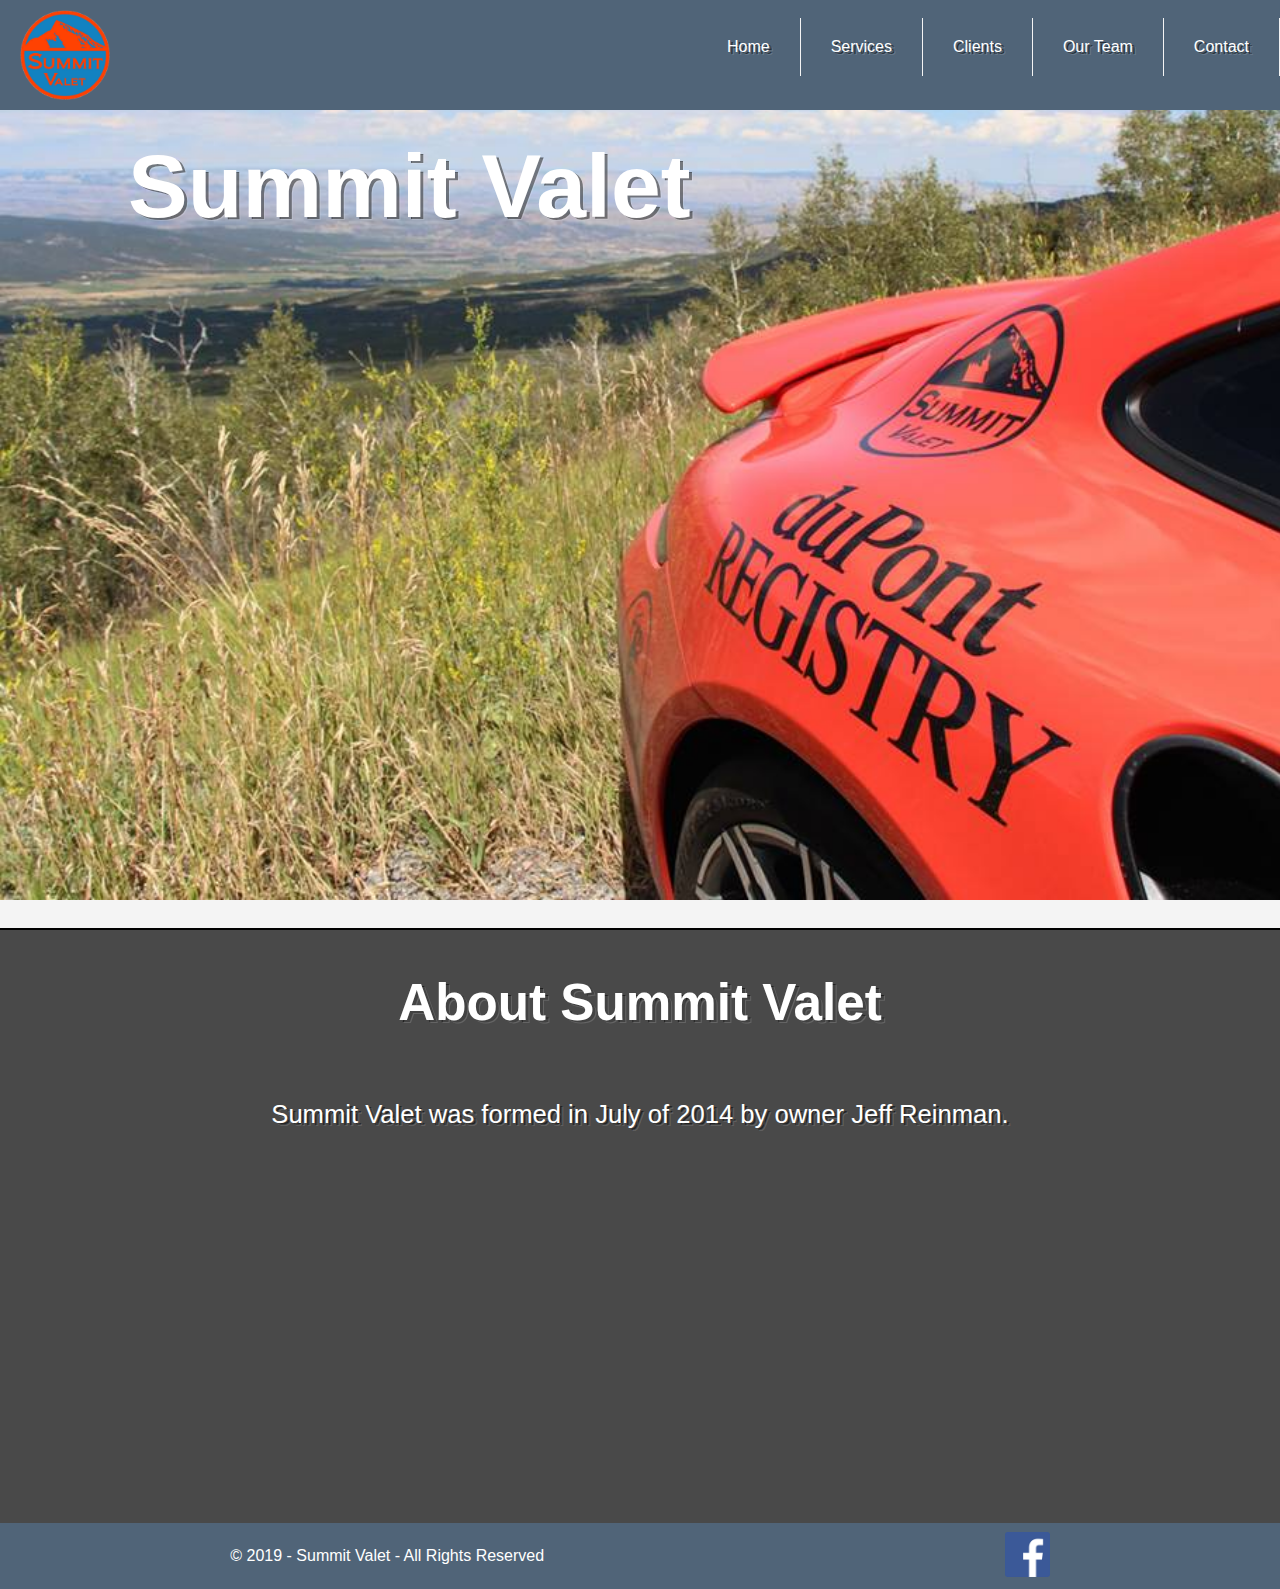
==== index.html @ 9fb85307 "stickied h1 to header when scrolling in full screen" ====
<!DOCTYPE html>
<html>

<head>
  <meta charset="utf-8">
  <meta name="viewport" content="width=device-width">
  <title>Summit Valet</title>
  <link href="main.css" rel="stylesheet" type="text/css" />
  <link rel="icon" href="images/SummitLogo.png" type="image/png">
</head>

<body>
  <header class="header">
    <a href="index.html"><img class="logo" src="./images/SummitLogo.png" alt="logo"></a>
    <input class="menu-btn" type="checkbox" id="menu-btn" />
    <label class="menu-icon" for="menu-btn">
      <span class="navicon"></span>
    </label>
    <ul class="menu">
      <li>
        <a href="index.html">Home</a>
      </li>
      <li>
        <a href="locations.html">Services</a>
        <ul>
          <li><a href="locations.html">Accounts</a></li>
          <li><a href="locations.html">Events</a></li>
        </ul>
      </li>
      <li>
        <a href="clients.html">Clients</a>
        <ul>
          <li><a href="#">Current Partners</a></li>
          <li><a href="#">Testimonials</a></li>
        </ul>
      </li>
      <li>
        <a href="team.html">Our Team</a>
      </li>
      <li>
        <a href="contact.html">Contact</a>
      </li>
    </ul>
  </header>
  <main class="main">
    <div class="mainContainer">
        <h1 class="centered">Summit Valet</h1>   
    </div>
    <div class="about">
      <h2>About Summit Valet</h2>
      <p>Summit Valet was formed in July of 2014 by owner Jeff Reinman. 
        <br><br><br><br><br><br><br><br><br><br><br><br><br><br><br><br>
      </p>
      <footer>&copy; 2019 - Summit Valet - All Rights Reserved
        <a href="https://www.facebook.com/SummitValetParking/"><img class="facebook" src="images/facebook.png" alt="facebook"></a>
      </footer>
    </div>
  </main>

  <!-- <script src="app.js"></script> -->
</body>

</html>
---- main.css ----
/* html {
  overflow: hidden;
  height: 100vw;
} */

body {
  margin: 0;
  font-family: Helvetica, sans-serif;
  background-color: #f4f4f4;
  background-image: url(./images/Car.jpg);
  background-repeat: no-repeat;
  background-attachment: fixed;
  /* background-size: 100% 100%; */
  background-size: cover;
  height: 100%;
  overflow: auto; 
  /* display: flex;
  flex-direction: column; */
}

.carImg {
  width: 100%;
  height: 100vh;
  position: fixed;
}

.centered {
  position: relative;
  /* position: sticky; */
  top: 0;
  margin-top: 15vh;
  padding-left: 10vw;
  /* left: 75%; */
  /* transform: translate(-50%, -50%); */
  font-size: 7vw;
}


.about {
  display: flex;
  flex-direction: column;
  align-items: center;
  position: relative;
  top: 70vh;
  color: white;
  background: rgba(0, 0, 0, 0.7);
  border-top: 2px solid black;
  width: 100vw;
}

a {
  color: #000;
}

.logo {
  height: 10vh;
}

.header {
  /* background-color: #fff; */
  /* background: rgba(0, 0, 0, 0.5); */
  background-color: rgb(80, 100, 120);
  /* box-shadow: 1px 1px 4px 0 rgba(0,0,0,.1); */
  /* background-color: rgb(55, 130, 188); */
  position: fixed;
  width: 100%;
  z-index: 10000;
  top: 0;
}

.header ul {
  margin: 0;
  padding: 0;
  list-style: none;
  overflow: hidden;
  padding-top: 2vh;
  /* background-color: #fff; */
}

.header li a {
  display: block;
  padding: 20px 20px;
  border-right: 1px solid #f4f4f4;
  text-decoration: none;
  color: white;
  transition-duration: 0.5s;
  
}

.header li a:hover,
.header .menu-btn:hover {
  /* background-color: #f4f4f4; */
  /* background-color: rgb(237, 80, 40); */
  color: rgb(237, 80, 40);
  cursor: pointer;
}

ul li ul {
  visibility: hidden;
  opacity: 0;
  position: absolute;
  transition: all 0.5s ease;
  margin-top: 1rem;
  /* left: 0; */
  display: none;
  background: rgba(0, 0, 0, 0.5);
}

ul li:hover > ul,
ul li ul:hover {
  visibility: visible;
  opacity: 1;
  display: block;
}

ul li ul li {
  clear: both;
  width: 100%;
}

.header .logo {
  display: block;
  float: left;
  font-size: 2em;
  padding: 10px 20px;
  text-decoration: none;
}

/* menu */

.header .menu {
  clear: both;
  max-height: 0;
  transition: max-height .2s ease-out;
}

/* menu icon */

.header .menu-icon {
  cursor: pointer;
  display: inline-block;
  float: right;
  padding: 28px 20px;
  position: relative;
  user-select: none;
}

.header .menu-icon .navicon {
  /* background: #333; */
  background: white;
  display: block;
  height: .5vh;
  position: relative;
  transition: background .2s ease-out;
  width: 18px;
}

.header .menu-icon .navicon:before,
.header .menu-icon .navicon:after {
  /* background: #333; */
  background: white;
  content: '';
  display: block;
  height: 100%;
  position: absolute;
  transition: all .2s ease-out;
  width: 100%;
}

.header .menu-icon .navicon:before {
  top: 5px;
}

.header .menu-icon .navicon:after {
  top: -5px;
}

/* menu btn */

.header .menu-btn {
  display: none;
}

.header .menu-btn:checked ~ .menu {
  /* max-height: 240px; */
  max-height: 500px;
}

.header .menu-btn:checked ~ .menu-icon .navicon {
  background: transparent;
}

.header .menu-btn:checked ~ .menu-icon .navicon:before {
  transform: rotate(-45deg);
}

.header .menu-btn:checked ~ .menu-icon .navicon:after {
  transform: rotate(45deg);
}

.header .menu-btn:checked ~ .menu-icon:not(.steps) .navicon:before,
.header .menu-btn:checked ~ .menu-icon:not(.steps) .navicon:after {
  top: 0;
}

/* 48em = 768px */

@media (min-width: 48em) {
  .header li {
    float: left;
  }
  .header li a {
    padding: 20px 30px;
  }
  .header .menu {
    clear: none;
    float: right;
    max-height: none;
  }
  .header .menu-icon {
    display: none;
  }
  .mainContainer {
    position: sticky;
    top: 0;
    z-index: 30000;
  }
}

@media (max-width: 48em) {
  body {
    padding-top: 10vh;
    background-position: 70%;
  }
  .contactContainer {
    flex-direction: column;
    margin: 3vw;
  }
  .contactContainer div h1 {
    font-size: 10vw;
  }
  .contactContainer div h3 {
    font-size: 7vw;
  }
  .contactContainer div p {
    font-size: 5vw;
  }
  .contactContainer div img {
    height: 25vh;
  }
  .parkMeadows a h1 {
    font-size: 7vw;
  }
  .OP a h1 {
    font-size: 7vw;
  }
  .sushiDen a h1 {
    font-size: 7vw;
  }
  .centered {
    display: flex;
    justify-content: center;
    padding-left: 0;
    font-size: 13vw;
    top: 5vh;
  }
  .about h2 {
    font-size: 7vw;
  }
  .about p {
    font-size: 5vw;
  }
  .locationsContainer p {
    font-size: 3vw;
  }
  .restaurantList li {
    font-size: 3vw;
  }
}

footer {
  display: flex;
  justify-content: space-around;
  align-items: center;
  /* border-top: 2px solid black; */
  position: absolute;
  bottom: 0;
  height: 10%;
  width: 100%;
  left: 0;
  background-color: rgb(80, 100, 120);
  /* background: rgba(0, 0, 0, 0.5); */
  color: white;
}

footer img {
  height: 5vh;
}

.locationsContainer {
  display: flex;
  flex-direction: column;
  align-items: center;
  margin: 10vw;
  padding: 5vw;
  background: rgba(0, 0, 0, 0.3);
  box-shadow: 1px 1px 4px 0 rgba(0,0,0,.1);
  /* height: 100vw; */
}

.locationsContainer h1:hover {
  color: rgb(237, 80, 40);
}

.locationsContainer img:hover {
  border: 2px rgb(237, 80, 40) solid;
}

.locationsContainer p:hover {
  color: rgb(237, 80, 40);
}

.locationsContainer img {
  border: 2px white solid;
  width: 50vw;
  height: 60vh;
  /* height: auto;  */
}

.locationsContainer a {
  display: flex;
  flex-direction: column;
  align-items: center;
}

.restaurantList {
  color: white;
  font-size: 2vw;
}

h1 {
  /* color: rgb(237, 81, 40); */
  color: white;
  /* color: rgb(80, 100, 120); */
  font-size: 4vw;
  text-shadow: 4px 3px 0px rgba(255, 255, 255, 0.15), 3px 2px 0px rgba(0, 0, 0, 0.55);
}

h2 {
  font-size: 4vw;
  text-shadow: 4px 3px 0px rgba(255, 255, 255, 0.15), 3px 2px 0px rgba(0, 0, 0, 0.55);
}

h3 {
  color: white;
  font-size: 3vw;
  text-shadow: 4px 3px 0px rgba(255, 255, 255, 0.15), 3px 2px 0px rgba(0, 0, 0, 0.55);
}

p {
  color: white;
  font-size: 2vw;
  text-shadow: 4px 3px 0px rgba(255, 255, 255, 0.15), 3px 2px 0px rgba(0, 0, 0, 0.55);
}

li {
  text-shadow: 4px 3px 0px rgba(255, 255, 255, 0.15), 3px 2px 0px rgba(0, 0, 0, 0.55);
}

a {
  text-decoration: none;
}

.contactContainer {
  display: flex;
  justify-content: space-between;
  margin-top: 15vh;
  background: rgba(0, 0, 0, 0.6);
  box-shadow: 1px 1px 4px 0 rgba(0,0,0,.1);
  padding: 1vw;
}

.contactContainer a {
  color: white;
  font-size: 2vw;
}

.contactContainer a:hover {
  color: rgb(237, 80, 40);
}

.jeff, .patric, .matt {
  display: flex;
  flex-direction: column;
  align-items: center;
  border: 2px solid white;
  padding: 2vw;;
}

.jeff img {
  height: 30vw;
}

.patric img {
  height: 30vw;
}

.matt img {
  height: 30vw;
}

.slideshowImages {
  margin-top: 20vh;
  margin-left: 10vw;
  margin-right: 10vw;
}

.slideshowImages img {
  border: 2px solid white;
  height: 40vh;
  width: auto;
}

.restaurantList li:hover {
  color: rgb(237, 80, 40);
}

.restaurantList li {
  color: white;
}

input[type=text], select, textarea {
  width: 100%; /* Full width */
  padding: 12px; /* Some padding */  
  border: 1px solid #ccc; /* Gray border */
  border-radius: 4px; /* Rounded borders */
  box-sizing: border-box; /* Make sure that padding and width stays in place */
  margin-top: 6px; /* Add a top margin */
  margin-bottom: 16px; /* Bottom margin */
  resize: vertical /* Allow the user to vertically resize the textarea (not horizontally) */
}

/* Style the submit button with a specific background color etc */
input[type=submit] {
  background-color: #4CAF50;
  color: white;
  padding: 12px 20px;
  border: none;
  border-radius: 4px;
  cursor: pointer;
}

/* When moving the mouse over the submit button, add a darker green color */
input[type=submit]:hover {
  background-color: #45a049;
}

/* Add a background color and some padding around the form */
.formContainer {
  border-radius: 5px;
  background-color: #f2f2f2;
  padding: 20px;
  margin: 10vw;
}
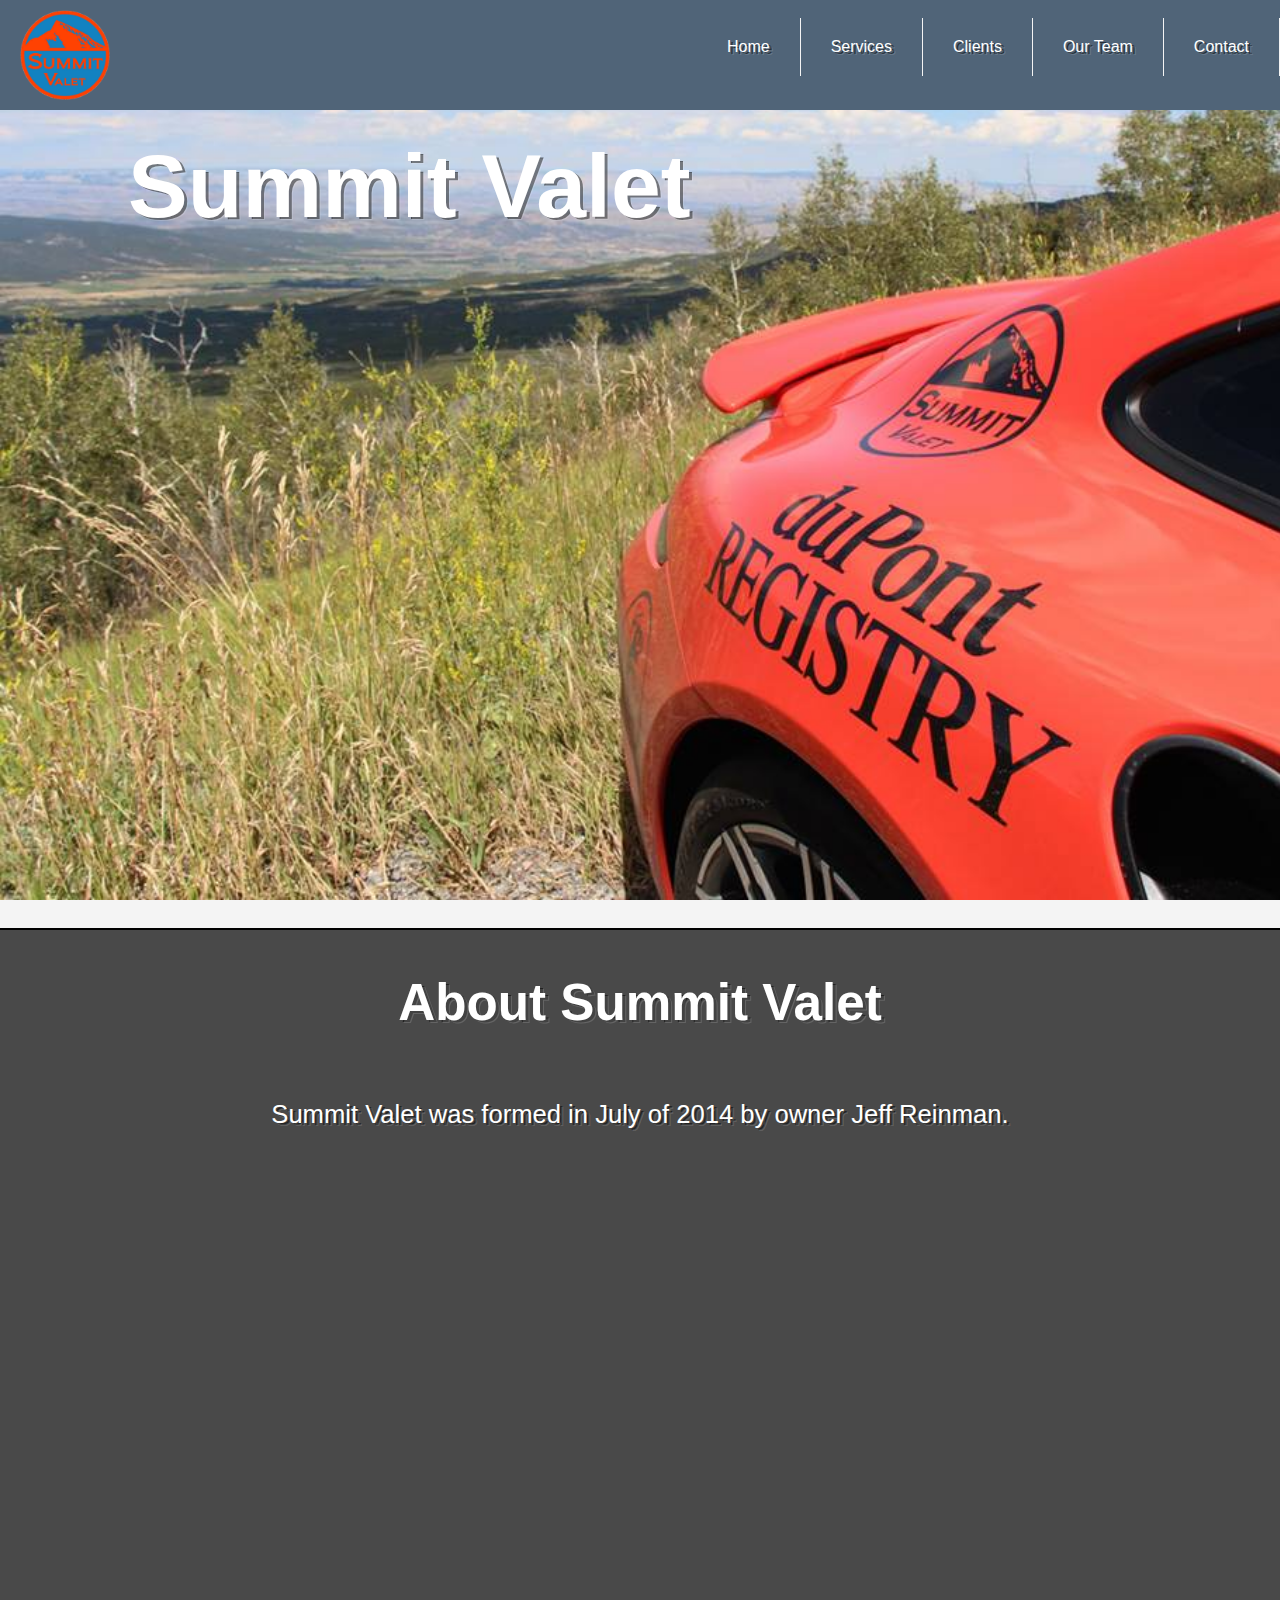
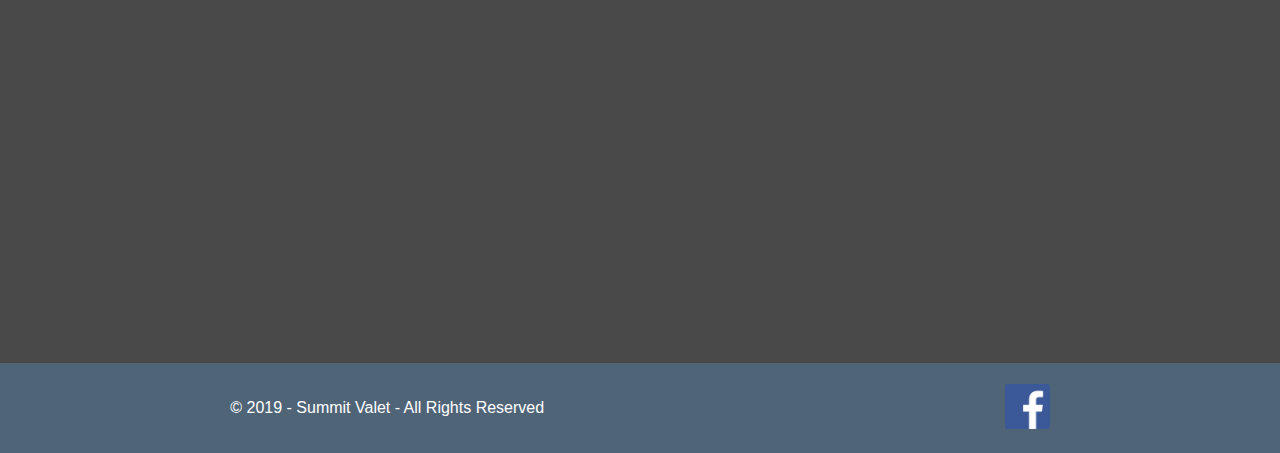
==== commit c9c7879f: "resized footer" ====
--- a/index.html
+++ b/index.html
@@ -49,7 +49,7 @@
     <div class="about">
       <h2>About Summit Valet</h2>
       <p>Summit Valet was formed in July of 2014 by owner Jeff Reinman. 
-        <br><br><br><br><br><br><br><br><br><br><br><br><br><br><br><br>
+        <br><br><br><br><br><br><br><br><br><br><br><br><br><br><br><br><br><br><br><br><br><br><br><br><br><br><br><br><br><br><br><br>
       </p>
       <footer>&copy; 2019 - Summit Valet - All Rights Reserved
         <a href="https://www.facebook.com/SummitValetParking/"><img class="facebook" src="images/facebook.png" alt="facebook"></a>
--- a/main.css
+++ b/main.css
@@ -276,6 +276,12 @@
   .restaurantList li {
     font-size: 3vw;
   }
+  /* .mainContainer {
+    position: sticky;
+    top: 0;
+    z-index: 30000;
+    font-size: 4vw;
+  } */
 }
 
 footer {
@@ -285,7 +291,7 @@
   /* border-top: 2px solid black; */
   position: absolute;
   bottom: 0;
-  height: 10%;
+  height: 10vh;
   width: 100%;
   left: 0;
   background-color: rgb(80, 100, 120);
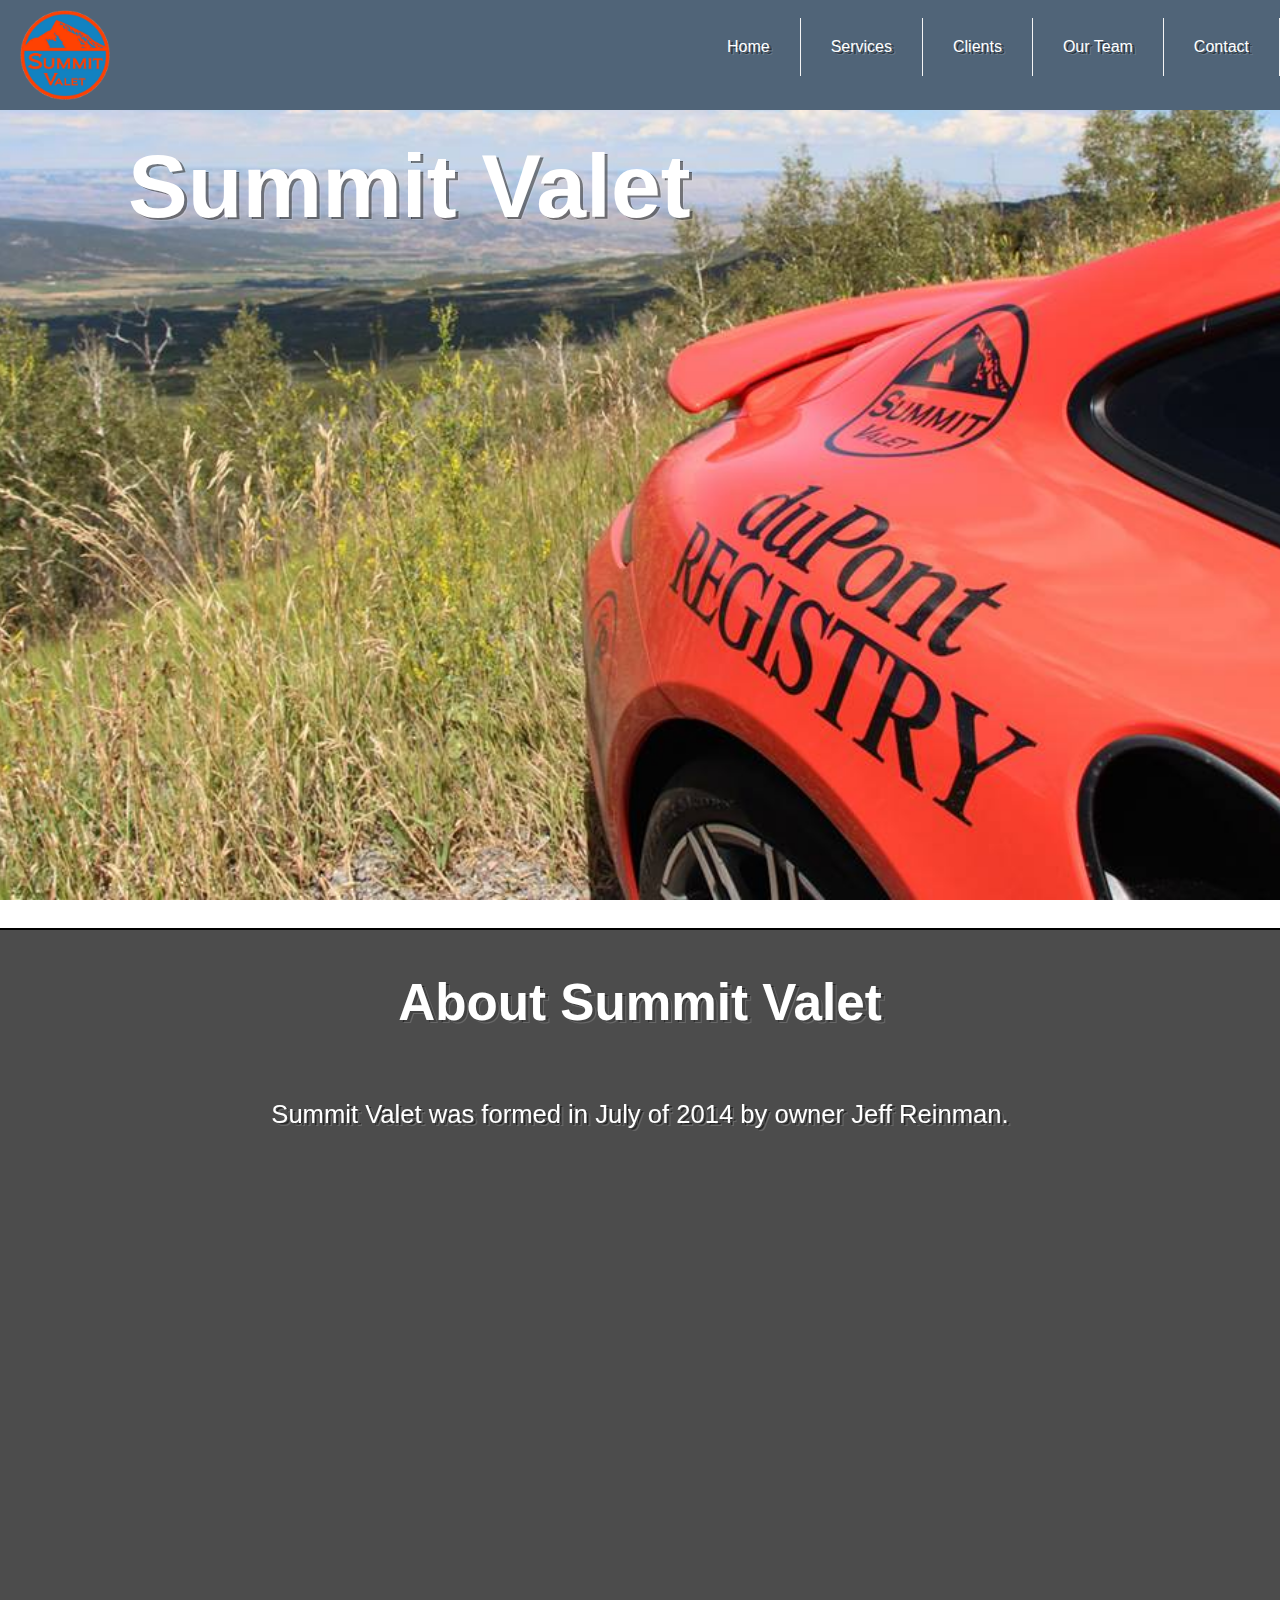
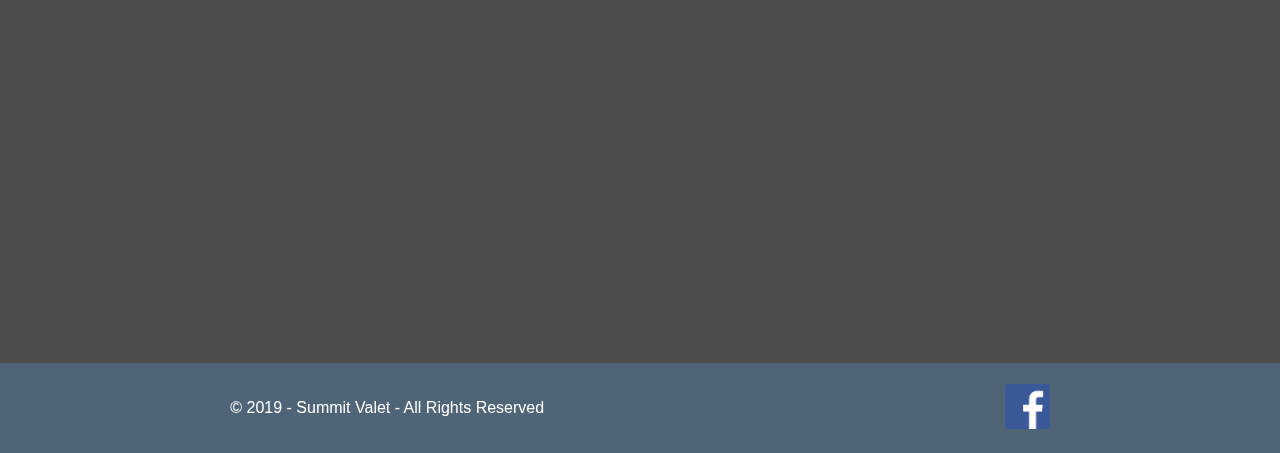
==== commit 664bacd2: "got contact form to work" ====
--- a/index.html
+++ b/index.html
@@ -6,6 +6,7 @@
   <meta name="viewport" content="width=device-width">
   <title>Summit Valet</title>
   <link href="main.css" rel="stylesheet" type="text/css" />
+  <script src="https://cdn.jsdelivr.net/npm/jquery@3.2.1/dist/jquery.min.js"></script>
   <link rel="icon" href="images/SummitLogo.png" type="image/png">
 </head>
 
--- a/main.css
+++ b/main.css
@@ -1,21 +1,42 @@
-/* html {
-  overflow: hidden;
-  height: 100vw;
-} */
+html {
+  height: 100vh; /* set viewport constraint */
+  min-height: 100%; /* enforce height */
+}
 
 body {
   margin: 0;
   font-family: Helvetica, sans-serif;
-  background-color: #f4f4f4;
-  background-image: url(./images/Car.jpg);
-  background-repeat: no-repeat;
-  background-attachment: fixed;
+  /* font-family: Arial, Helvetica, sans-serif; */
+  /* background-color: #f4f4f4; */
+  background: url(./images/Car.jpg) no-repeat center center fixed;
+  /* background-image: url(./images/Car.jpg); */
+  /* background-repeat: no-repeat; */
+  /* background-attachment: fixed; */
   /* background-size: 100% 100%; */
   background-size: cover;
+  -webkit-background-size: cover;
+  -moz-background-size: cover;
+  -o-background-size: cover;
   height: 100%;
+  width: 100%;
   overflow: auto; 
   /* display: flex;
   flex-direction: column; */
+}
+
+body:after{
+  content:"";
+  position:fixed;
+  top:0;
+  height:100vh;
+  left:0;
+  right:0;
+  z-index:-1; 
+  background: url(/images/Car.jpg) center center;
+  -webkit-background-size: cover;
+  -moz-background-size: cover;
+  -o-background-size: cover;
+  background-size: cover;
 }
 
 .carImg {
@@ -111,6 +132,7 @@
   visibility: visible;
   opacity: 1;
   display: block;
+  background: rgb(80, 100, 120);
 }
 
 ul li ul li {
@@ -232,6 +254,20 @@
     padding-top: 10vh;
     background-position: 70%;
   }
+  body:after{
+    content:"";
+    position:fixed; /* stretch a fixed position to the whole screen */
+    top:0;
+    height:100vh; /* fix for mobile browser address bar appearing disappearing */
+    left:0;
+    right:0;
+    z-index:-1; /* needed to keep in the background */
+    background: url(images/Car.jpg) center center;
+    -webkit-background-size: cover;
+    -moz-background-size: cover;
+    -o-background-size: cover;
+    background-size: cover;
+}
   .contactContainer {
     flex-direction: column;
     margin: 3vw;
@@ -248,13 +284,7 @@
   .contactContainer div img {
     height: 25vh;
   }
-  .parkMeadows a h1 {
-    font-size: 7vw;
-  }
-  .OP a h1 {
-    font-size: 7vw;
-  }
-  .sushiDen a h1 {
+  .parkMeadows a h1, .OP a h1, .sushiDen a h1 {
     font-size: 7vw;
   }
   .centered {
@@ -272,16 +302,13 @@
   }
   .locationsContainer p {
     font-size: 3vw;
-  }
+  } 
   .restaurantList li {
     font-size: 3vw;
   }
-  /* .mainContainer {
-    position: sticky;
-    top: 0;
-    z-index: 30000;
-    font-size: 4vw;
-  } */
+  .jeff, .patric, .matt {
+    flex-direction: column;
+  }
 }
 
 footer {
@@ -307,9 +334,9 @@
   display: flex;
   flex-direction: column;
   align-items: center;
-  margin: 10vw;
+  margin-top: 12vh;
   padding: 5vw;
-  background: rgba(0, 0, 0, 0.3);
+  background: rgba(0, 0, 0, 0.6);
   box-shadow: 1px 1px 4px 0 rgba(0,0,0,.1);
   /* height: 100vw; */
 }
@@ -329,8 +356,6 @@
 .locationsContainer img {
   border: 2px white solid;
   width: 50vw;
-  height: 60vh;
-  /* height: auto;  */
 }
 
 .locationsContainer a {
@@ -344,34 +369,27 @@
   font-size: 2vw;
 }
 
+h1, h2, h3, p, li, a {
+  color: white;
+  text-shadow: 4px 3px 0px rgba(255, 255, 255, 0.15), 3px 2px 0px rgba(0, 0, 0, 0.55);
+}
+
 h1 {
-  /* color: rgb(237, 81, 40); */
-  color: white;
-  /* color: rgb(80, 100, 120); */
   font-size: 4vw;
-  text-shadow: 4px 3px 0px rgba(255, 255, 255, 0.15), 3px 2px 0px rgba(0, 0, 0, 0.55);
 }
 
 h2 {
   font-size: 4vw;
-  text-shadow: 4px 3px 0px rgba(255, 255, 255, 0.15), 3px 2px 0px rgba(0, 0, 0, 0.55);
 }
 
 h3 {
-  color: white;
   font-size: 3vw;
-  text-shadow: 4px 3px 0px rgba(255, 255, 255, 0.15), 3px 2px 0px rgba(0, 0, 0, 0.55);
 }
 
 p {
-  color: white;
   font-size: 2vw;
-  text-shadow: 4px 3px 0px rgba(255, 255, 255, 0.15), 3px 2px 0px rgba(0, 0, 0, 0.55);
-}
-
-li {
-  text-shadow: 4px 3px 0px rgba(255, 255, 255, 0.15), 3px 2px 0px rgba(0, 0, 0, 0.55);
-}
+}
+
 
 a {
   text-decoration: none;
@@ -379,8 +397,10 @@
 
 .contactContainer {
   display: flex;
+  flex-direction: column;
   justify-content: space-between;
-  margin-top: 15vh;
+  align-content: center;
+  margin-top: 12vh;
   background: rgba(0, 0, 0, 0.6);
   box-shadow: 1px 1px 4px 0 rgba(0,0,0,.1);
   padding: 1vw;
@@ -397,34 +417,21 @@
 
 .jeff, .patric, .matt {
   display: flex;
+  justify-content: space-around;
+  align-items: center;
+  border: 2px solid white;
+  padding: 2vw;
+  margin: 2vw 0;
+}
+
+.jeff img, .patric img, .matt img {
+  height: 30vw;
+}
+
+.info {
+  display: flex;
   flex-direction: column;
   align-items: center;
-  border: 2px solid white;
-  padding: 2vw;;
-}
-
-.jeff img {
-  height: 30vw;
-}
-
-.patric img {
-  height: 30vw;
-}
-
-.matt img {
-  height: 30vw;
-}
-
-.slideshowImages {
-  margin-top: 20vh;
-  margin-left: 10vw;
-  margin-right: 10vw;
-}
-
-.slideshowImages img {
-  border: 2px solid white;
-  height: 40vh;
-  width: auto;
 }
 
 .restaurantList li:hover {
@@ -435,7 +442,7 @@
   color: white;
 }
 
-input[type=text], select, textarea {
+input[type=text], input[type=email], select, textarea {
   width: 100%; /* Full width */
   padding: 12px; /* Some padding */  
   border: 1px solid #ccc; /* Gray border */
@@ -447,7 +454,7 @@
 }
 
 /* Style the submit button with a specific background color etc */
-input[type=submit] {
+button[type=submit] {
   background-color: #4CAF50;
   color: white;
   padding: 12px 20px;
@@ -457,7 +464,7 @@
 }
 
 /* When moving the mouse over the submit button, add a darker green color */
-input[type=submit]:hover {
+button[type=submit]:hover {
   background-color: #45a049;
 }
 
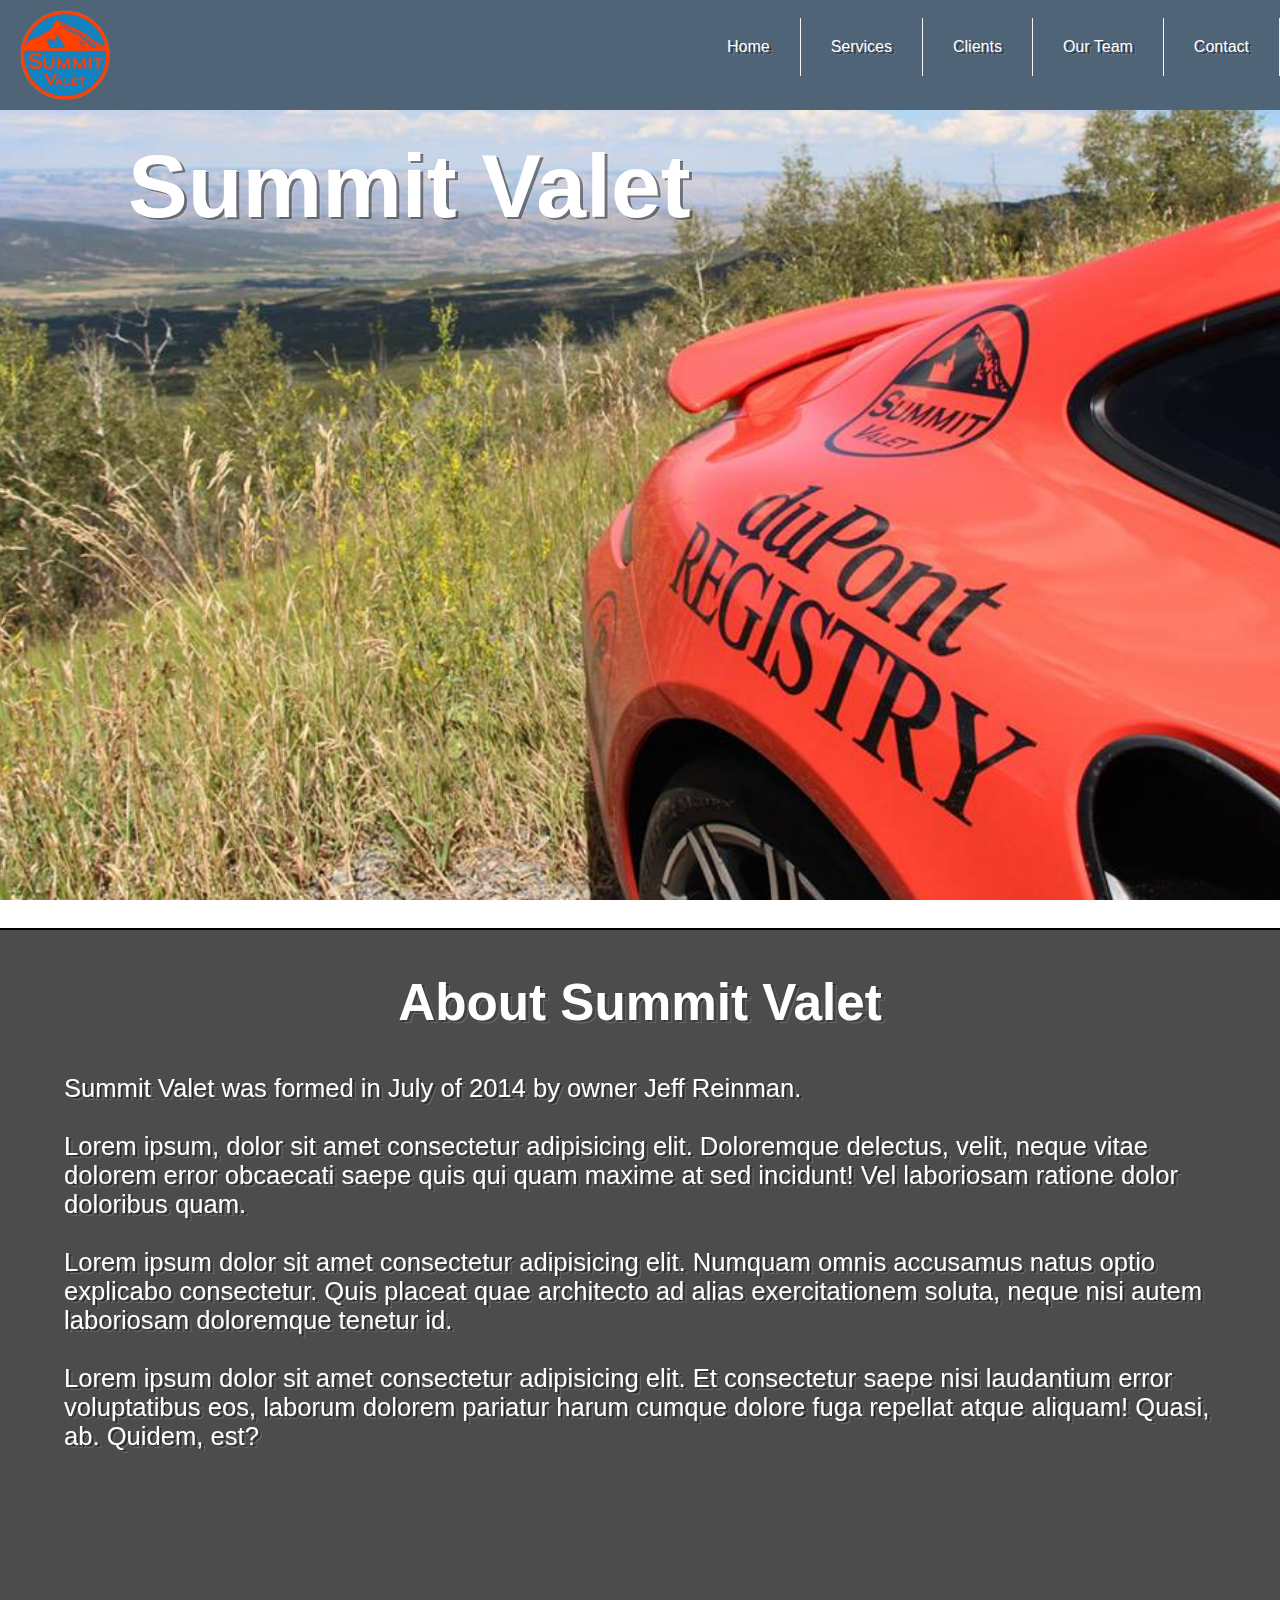
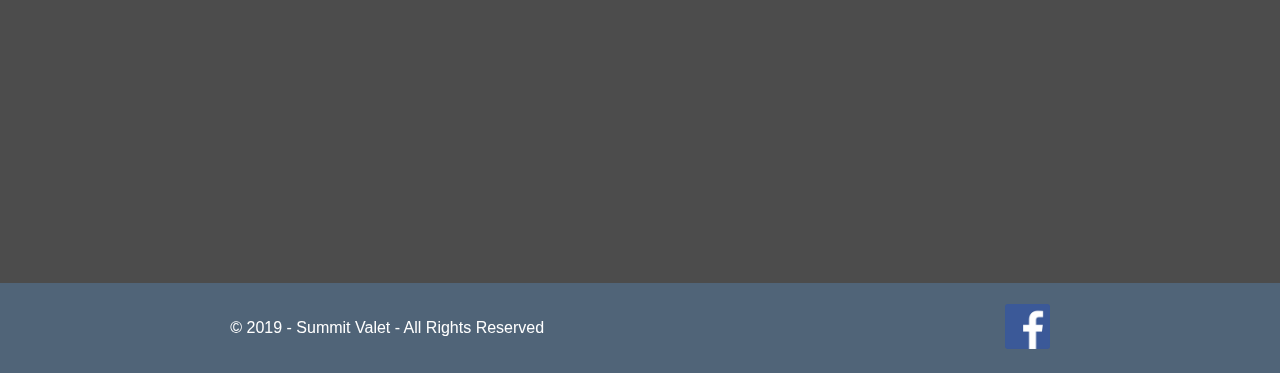
==== commit 421e2f27: "added lorem ipsum to about section" ====
--- a/index.html
+++ b/index.html
@@ -6,7 +6,6 @@
   <meta name="viewport" content="width=device-width">
   <title>Summit Valet</title>
   <link href="main.css" rel="stylesheet" type="text/css" />
-  <script src="https://cdn.jsdelivr.net/npm/jquery@3.2.1/dist/jquery.min.js"></script>
   <link rel="icon" href="images/SummitLogo.png" type="image/png">
 </head>
 
@@ -25,14 +24,14 @@
         <a href="locations.html">Services</a>
         <ul>
           <li><a href="locations.html">Accounts</a></li>
-          <li><a href="locations.html">Events</a></li>
+          <li><a href="events.html">Events</a></li>
         </ul>
       </li>
       <li>
-        <a href="clients.html">Clients</a>
+        <a href="testimonials.html">Clients</a>
         <ul>
-          <li><a href="#">Current Partners</a></li>
-          <li><a href="#">Testimonials</a></li>
+          <li><a href="currentpartners.html">Current Partners</a></li>
+          <li><a href="testimonials.html">Testimonials</a></li>
         </ul>
       </li>
       <li>
@@ -50,7 +49,10 @@
     <div class="about">
       <h2>About Summit Valet</h2>
       <p>Summit Valet was formed in July of 2014 by owner Jeff Reinman. 
-        <br><br><br><br><br><br><br><br><br><br><br><br><br><br><br><br><br><br><br><br><br><br><br><br><br><br><br><br><br><br><br><br>
+        <br><br> Lorem ipsum, dolor sit amet consectetur adipisicing elit. Doloremque delectus, velit, neque vitae dolorem error obcaecati saepe quis qui quam maxime at sed incidunt! Vel laboriosam ratione dolor doloribus quam. 
+        <br><br> Lorem ipsum dolor sit amet consectetur adipisicing elit. Numquam omnis accusamus natus optio explicabo consectetur. Quis placeat quae architecto ad alias exercitationem soluta, neque nisi autem laboriosam doloremque tenetur id. 
+        <br><br> Lorem ipsum dolor sit amet consectetur adipisicing elit. Et consectetur saepe nisi laudantium error voluptatibus eos, laborum dolorem pariatur harum cumque dolore fuga repellat atque aliquam! Quasi, ab. Quidem, est?
+        <br><br><br><br><br><br><br><br><br><br><br><br><br><br><br><br><br><br><br>
       </p>
       <footer>&copy; 2019 - Summit Valet - All Rights Reserved
         <a href="https://www.facebook.com/SummitValetParking/"><img class="facebook" src="images/facebook.png" alt="facebook"></a>
--- a/main.css
+++ b/main.css
@@ -69,6 +69,10 @@
   width: 100vw;
 }
 
+.about p {
+  margin: 0 5vw;
+}
+
 a {
   color: #000;
 }
@@ -105,7 +109,6 @@
   text-decoration: none;
   color: white;
   transition-duration: 0.5s;
-  
 }
 
 .header li a:hover,
@@ -121,7 +124,7 @@
   opacity: 0;
   position: absolute;
   transition: all 0.5s ease;
-  margin-top: 1rem;
+  /* margin-top: 1rem; */
   /* left: 0; */
   display: none;
   background: rgba(0, 0, 0, 0.5);
@@ -162,7 +165,7 @@
   cursor: pointer;
   display: inline-block;
   float: right;
-  padding: 28px 20px;
+  padding: 28px 20px 0 0;
   position: relative;
   user-select: none;
 }
@@ -242,11 +245,11 @@
   .header .menu-icon {
     display: none;
   }
-  .mainContainer {
+  /* .mainContainer {
     position: sticky;
-    top: 0;
-    z-index: 30000;
-  }
+    top: -8px;;
+    z-index: 10000;
+  } */
 }
 
 @media (max-width: 48em) {
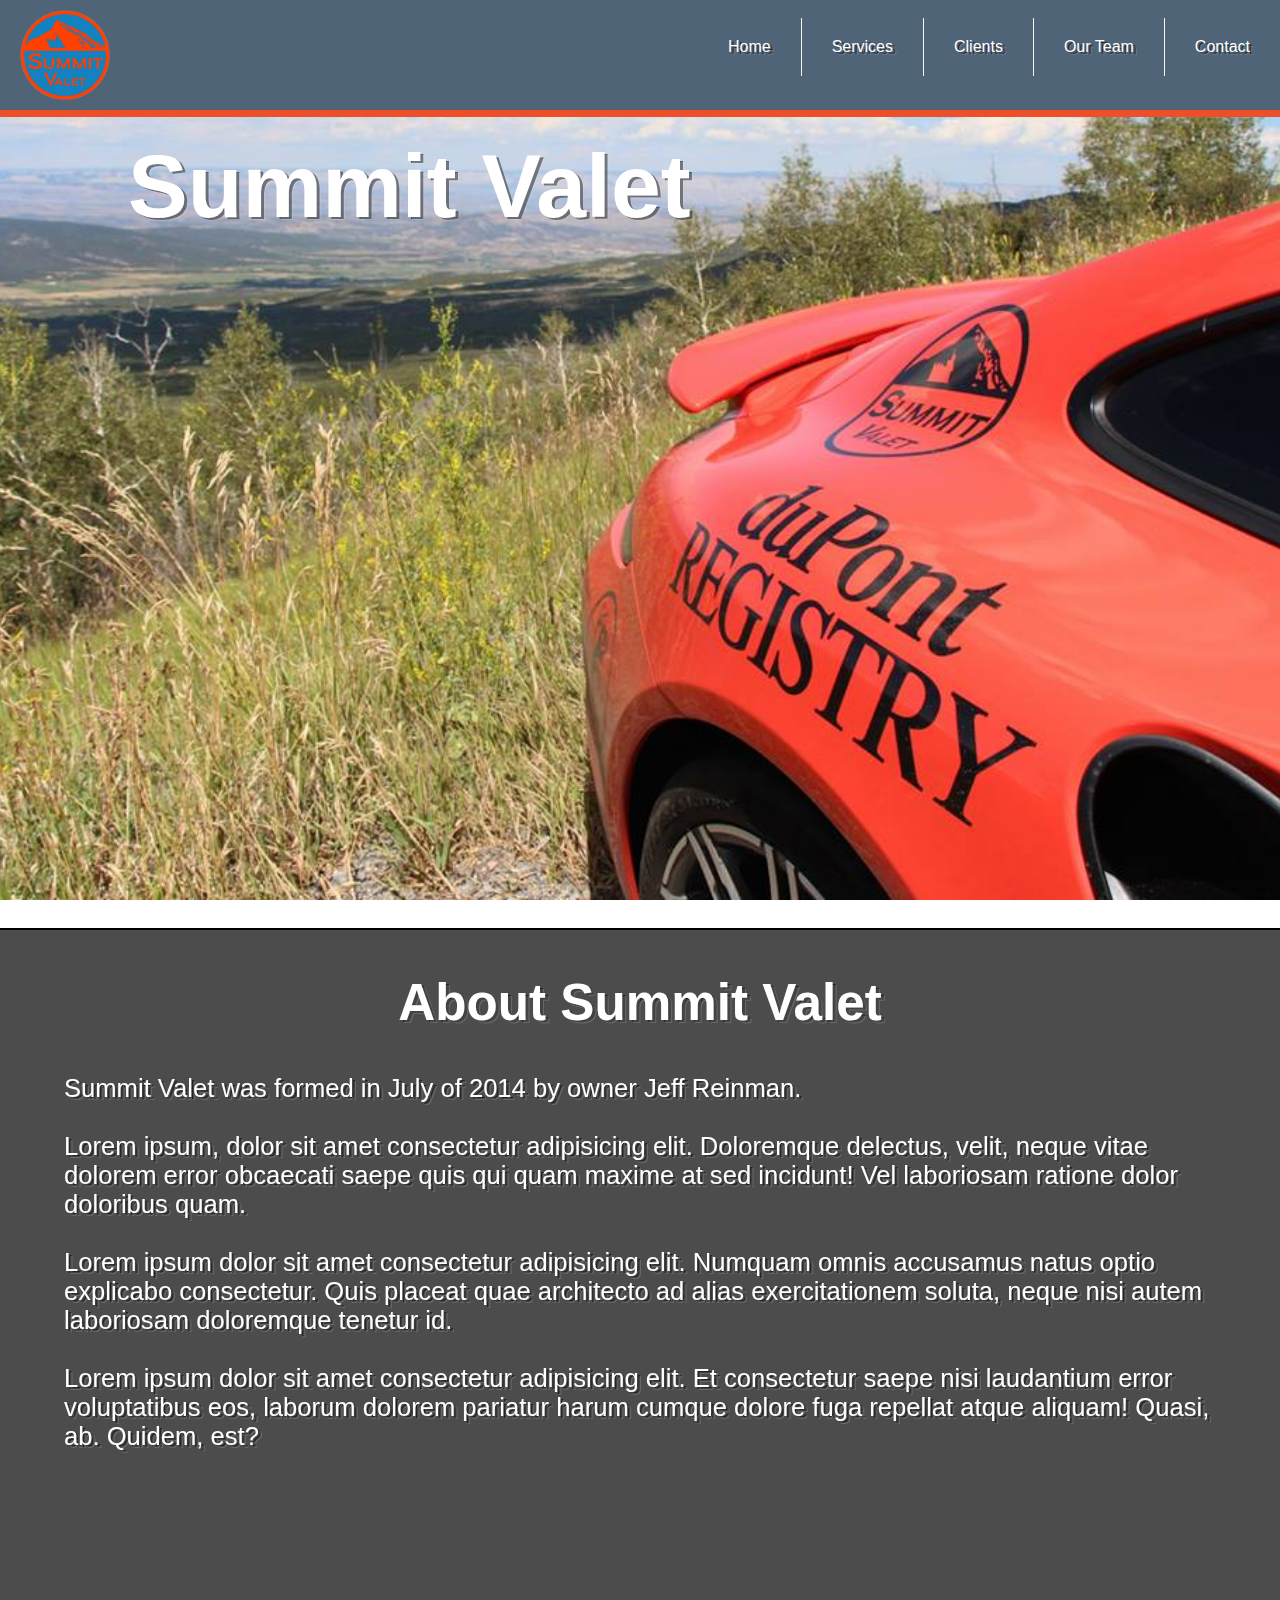
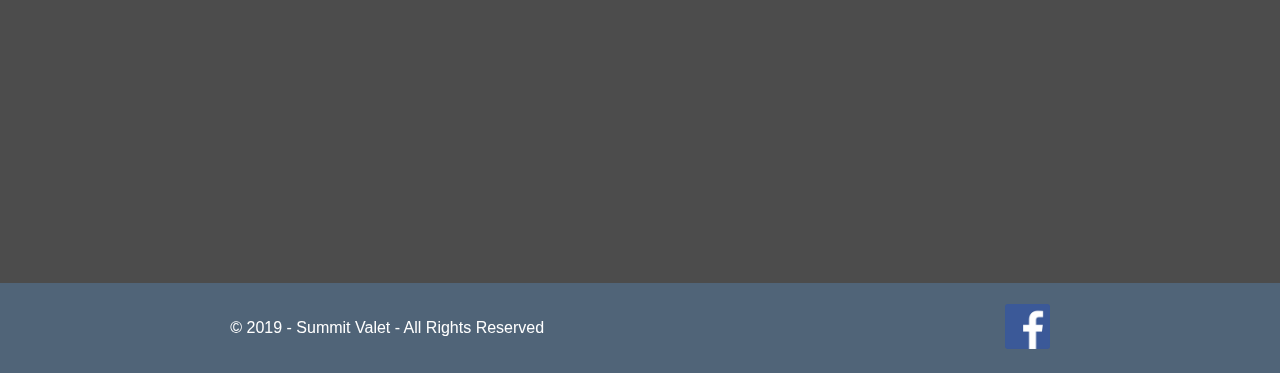
==== commit 9444cf63: "took out border right on contact and sub menus and added border bottom to sub menus" ====
--- a/index.html
+++ b/index.html
@@ -18,24 +18,24 @@
     </label>
     <ul class="menu">
       <li>
-        <a href="index.html">Home</a>
+        <a class="borderRight" href="index.html">Home</a>
       </li>
       <li>
-        <a href="locations.html">Services</a>
+        <a class="borderRight" href="locations.html">Services</a>
         <ul>
           <li><a href="locations.html">Accounts</a></li>
           <li><a href="events.html">Events</a></li>
         </ul>
       </li>
       <li>
-        <a href="testimonials.html">Clients</a>
+        <a class="borderRight" href="testimonials.html">Clients</a>
         <ul>
           <li><a href="currentpartners.html">Current Partners</a></li>
           <li><a href="testimonials.html">Testimonials</a></li>
         </ul>
       </li>
       <li>
-        <a href="team.html">Our Team</a>
+        <a class="borderRight" href="team.html">Our Team</a>
       </li>
       <li>
         <a href="contact.html">Contact</a>
--- a/main.css
+++ b/main.css
@@ -91,6 +91,8 @@
   width: 100%;
   z-index: 10000;
   top: 0;
+  /* border-bottom: 5px solid white; */
+  border-bottom: 7px solid rgb(237, 80, 40);
 }
 
 .header ul {
@@ -105,10 +107,14 @@
 .header li a {
   display: block;
   padding: 20px 20px;
+  /* border-right: 1px solid #f4f4f4; */
+  text-decoration: none;
+  color: white;
+  transition-duration: 0.5s;
+}
+
+.borderRight {
   border-right: 1px solid #f4f4f4;
-  text-decoration: none;
-  color: white;
-  transition-duration: 0.5s;
 }
 
 .header li a:hover,
@@ -128,6 +134,7 @@
   /* left: 0; */
   display: none;
   background: rgba(0, 0, 0, 0.5);
+  border-bottom: 1px solid #f4f4f4;
 }
 
 ul li:hover > ul,
@@ -245,11 +252,15 @@
   .header .menu-icon {
     display: none;
   }
-  /* .mainContainer {
+}
+
+@media (min-width: 80em) {
+  .mainContainer {
     position: sticky;
     top: -8px;;
     z-index: 10000;
-  } */
+    width: 60vw;
+  }
 }
 
 @media (max-width: 48em) {
@@ -480,3 +491,4 @@
 }
 
 
+
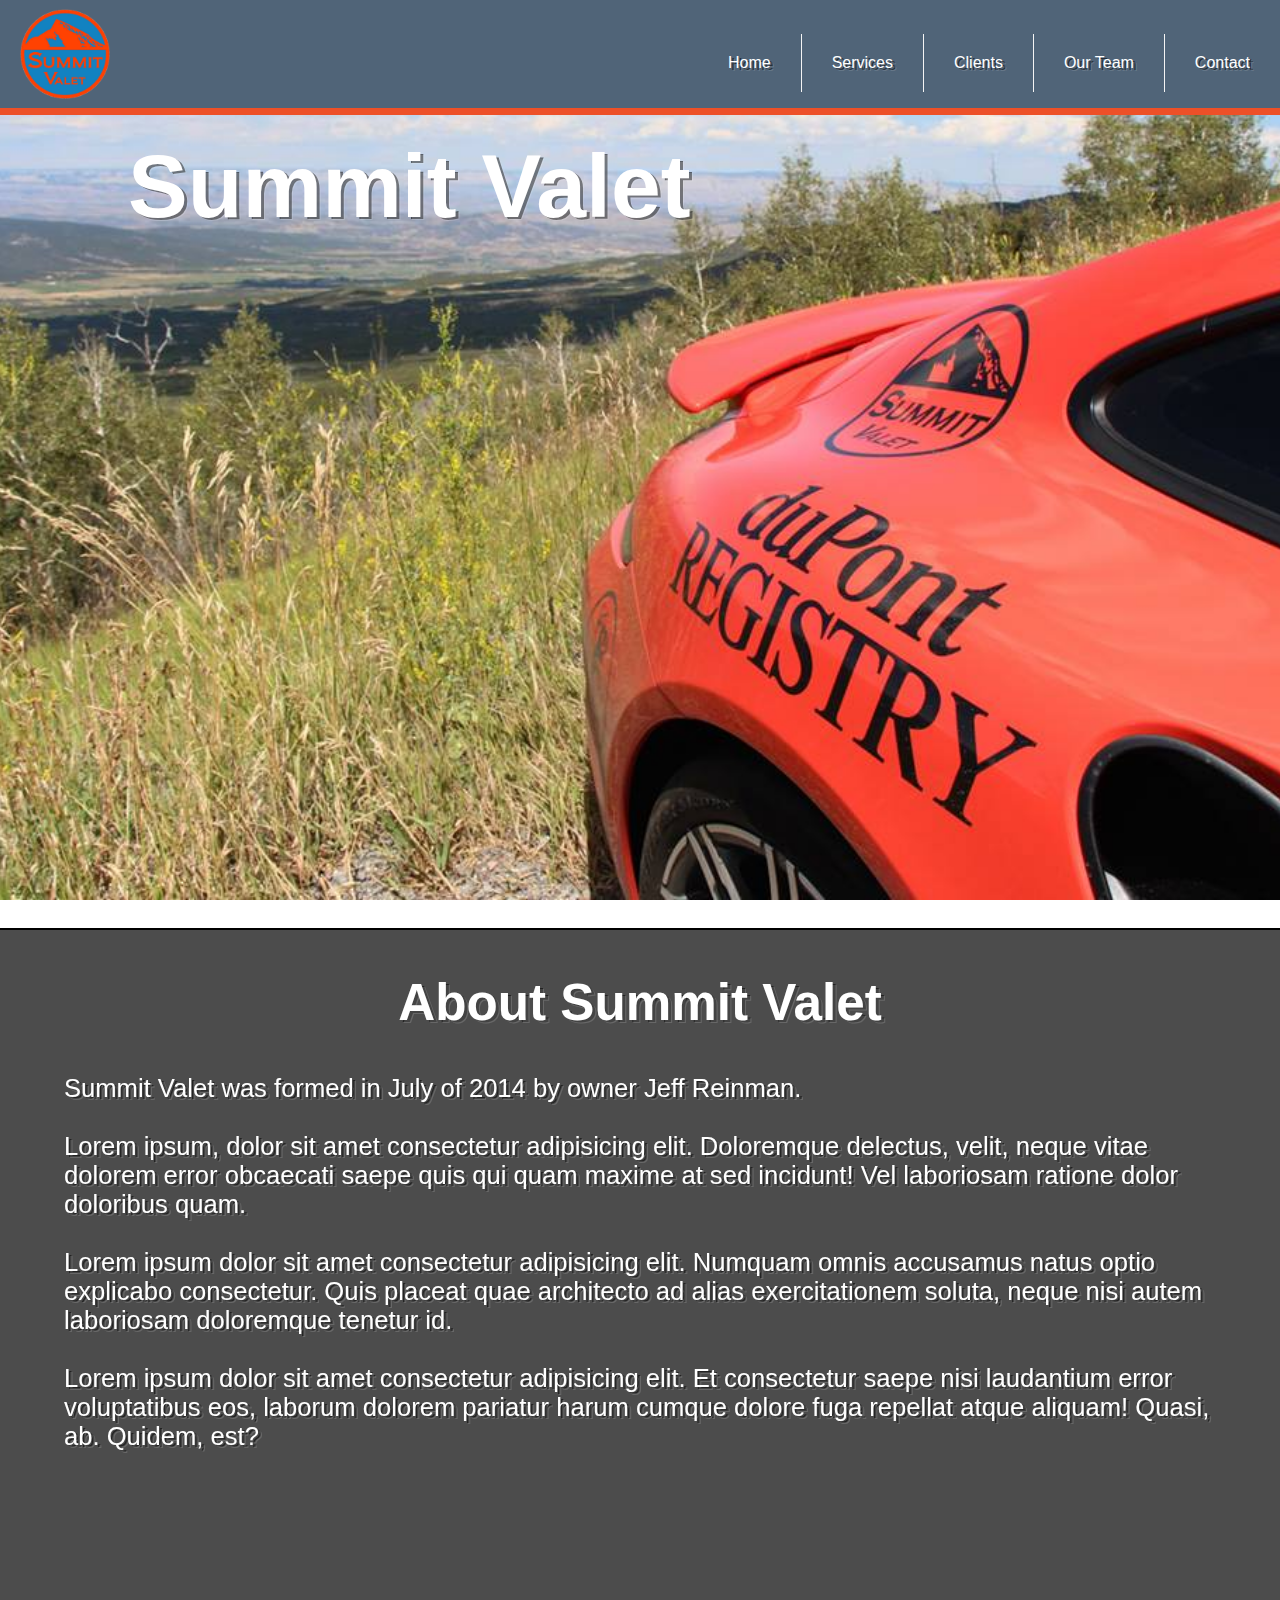
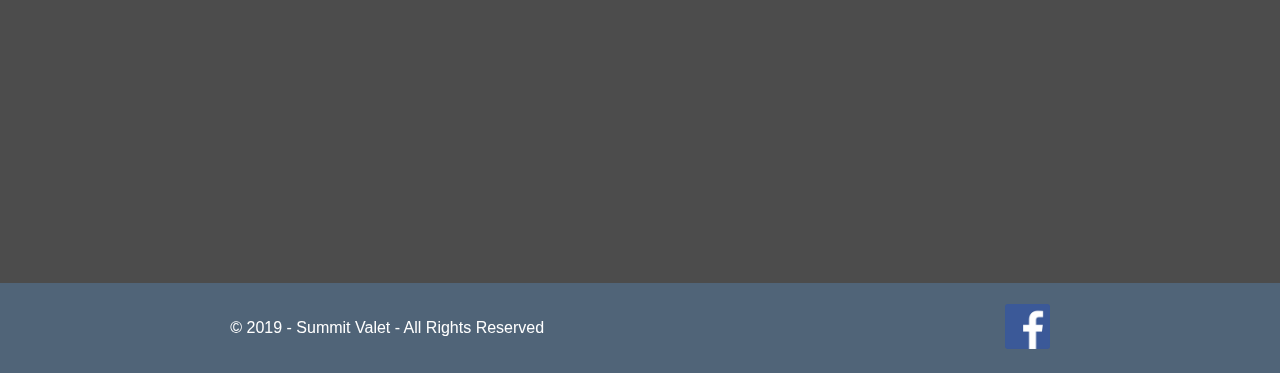
==== commit 21ce014f: "removed html from url's" ====
--- a/index.html
+++ b/index.html
@@ -11,34 +11,34 @@
 
 <body>
   <header class="header">
-    <a href="index.html"><img class="logo" src="./images/SummitLogo.png" alt="logo"></a>
+    <a href="/index"><img class="logo" src="./images/SummitLogo.png" alt="logo"></a>
     <input class="menu-btn" type="checkbox" id="menu-btn" />
     <label class="menu-icon" for="menu-btn">
       <span class="navicon"></span>
     </label>
     <ul class="menu">
       <li>
-        <a class="borderRight" href="index.html">Home</a>
+        <a class="borderRight" href="/index">Home</a>
       </li>
       <li>
-        <a class="borderRight" href="locations.html">Services</a>
+        <a class="borderRight" href="/locations">Services</a>
         <ul>
-          <li><a href="locations.html">Accounts</a></li>
-          <li><a href="events.html">Events</a></li>
+          <li><a href="/locations">Accounts</a></li>
+          <li><a href="/events">Events</a></li>
         </ul>
       </li>
       <li>
-        <a class="borderRight" href="testimonials.html">Clients</a>
+        <a class="borderRight" href="/testimonials">Clients</a>
         <ul>
-          <li><a href="currentpartners.html">Current Partners</a></li>
-          <li><a href="testimonials.html">Testimonials</a></li>
+          <li><a href="/currentpartners">Current Partners</a></li>
+          <li><a href="/testimonials">Testimonials</a></li>
         </ul>
       </li>
       <li>
-        <a class="borderRight" href="team.html">Our Team</a>
+        <a class="borderRight" href="/team">Our Team</a>
       </li>
       <li>
-        <a href="contact.html">Contact</a>
+        <a href="/contact">Contact</a>
       </li>
     </ul>
   </header>
--- a/main.css
+++ b/main.css
@@ -56,6 +56,9 @@
   font-size: 7vw;
 }
 
+/* .pageTitle {
+  font-size: 6vw;
+} */
 
 .about {
   display: flex;
@@ -93,6 +96,10 @@
   top: 0;
   /* border-bottom: 5px solid white; */
   border-bottom: 7px solid rgb(237, 80, 40);
+  display: flex;
+  justify-content: space-between;
+  align-items: center;
+  height: 12vh;
 }
 
 .header ul {
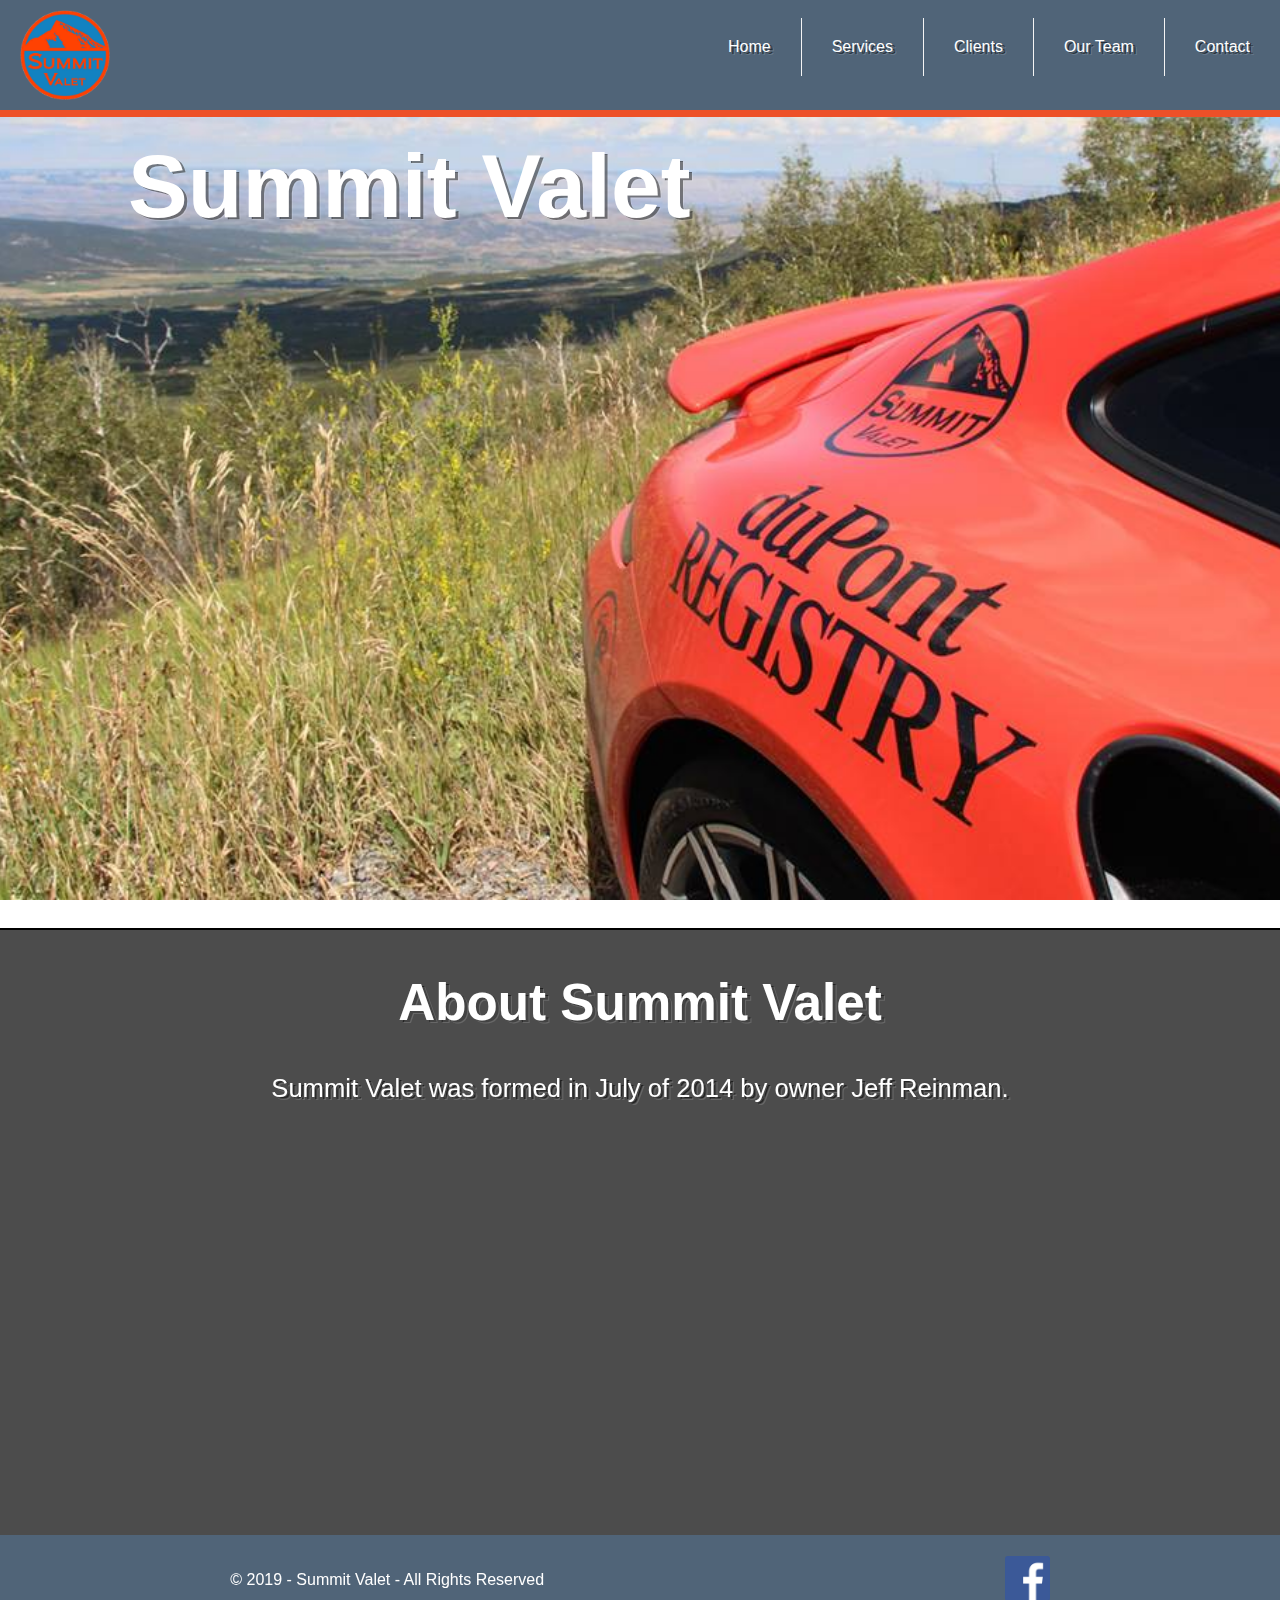
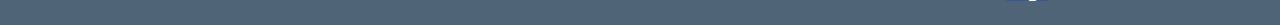
==== commit 175e97a5: "deleted lorem ipsum" ====
--- a/index.html
+++ b/index.html
@@ -11,34 +11,34 @@
 
 <body>
   <header class="header">
-    <a href="/index"><img class="logo" src="./images/SummitLogo.png" alt="logo"></a>
+    <a href="index.html"><img class="logo" src="./images/SummitLogo.png" alt="logo"></a>
     <input class="menu-btn" type="checkbox" id="menu-btn" />
     <label class="menu-icon" for="menu-btn">
       <span class="navicon"></span>
     </label>
     <ul class="menu">
       <li>
-        <a class="borderRight" href="/index">Home</a>
+        <a class="borderRight" href="index.html">Home</a>
       </li>
       <li>
-        <a class="borderRight" href="/locations">Services</a>
+        <a class="borderRight" href="locations.html">Services</a>
         <ul>
-          <li><a href="/locations">Accounts</a></li>
-          <li><a href="/events">Events</a></li>
+          <li><a href="locations.html">Accounts</a></li>
+          <li><a href="events.html">Events</a></li>
         </ul>
       </li>
       <li>
-        <a class="borderRight" href="/testimonials">Clients</a>
+        <a class="borderRight" href="testimonials.html">Clients</a>
         <ul>
-          <li><a href="/currentpartners">Current Partners</a></li>
-          <li><a href="/testimonials">Testimonials</a></li>
+          <li><a href="currentpartners.html">Current Partners</a></li>
+          <li><a href="testimonials.html">Testimonials</a></li>
         </ul>
       </li>
       <li>
-        <a class="borderRight" href="/team">Our Team</a>
+        <a class="borderRight" href="team.html">Our Team</a>
       </li>
       <li>
-        <a href="/contact">Contact</a>
+        <a href="contact.html">Contact</a>
       </li>
     </ul>
   </header>
@@ -49,9 +49,6 @@
     <div class="about">
       <h2>About Summit Valet</h2>
       <p>Summit Valet was formed in July of 2014 by owner Jeff Reinman. 
-        <br><br> Lorem ipsum, dolor sit amet consectetur adipisicing elit. Doloremque delectus, velit, neque vitae dolorem error obcaecati saepe quis qui quam maxime at sed incidunt! Vel laboriosam ratione dolor doloribus quam. 
-        <br><br> Lorem ipsum dolor sit amet consectetur adipisicing elit. Numquam omnis accusamus natus optio explicabo consectetur. Quis placeat quae architecto ad alias exercitationem soluta, neque nisi autem laboriosam doloremque tenetur id. 
-        <br><br> Lorem ipsum dolor sit amet consectetur adipisicing elit. Et consectetur saepe nisi laudantium error voluptatibus eos, laborum dolorem pariatur harum cumque dolore fuga repellat atque aliquam! Quasi, ab. Quidem, est?
         <br><br><br><br><br><br><br><br><br><br><br><br><br><br><br><br><br><br><br>
       </p>
       <footer>&copy; 2019 - Summit Valet - All Rights Reserved
--- a/main.css
+++ b/main.css
@@ -17,6 +17,7 @@
   -webkit-background-size: cover;
   -moz-background-size: cover;
   -o-background-size: cover;
+  -webkit-text-size-adjust: none;
   height: 100%;
   width: 100%;
   overflow: auto; 
@@ -96,10 +97,10 @@
   top: 0;
   /* border-bottom: 5px solid white; */
   border-bottom: 7px solid rgb(237, 80, 40);
-  display: flex;
+  /* display: flex;
   justify-content: space-between;
   align-items: center;
-  height: 12vh;
+  height: 12vh; */
 }
 
 .header ul {
@@ -305,6 +306,9 @@
   .contactContainer div img {
     height: 25vh;
   }
+  .contactContainer div .tele {
+    font-size: 5vw;
+  }
   .parkMeadows a h1, .OP a h1, .sushiDen a h1 {
     font-size: 7vw;
   }
@@ -322,10 +326,10 @@
     font-size: 5vw;
   }
   .locationsContainer p {
-    font-size: 3vw;
+    font-size: 3.5vw;
   } 
-  .restaurantList li {
-    font-size: 3vw;
+  .restaurantList li, .locationsContainer h3 {
+    font-size: 5vw;
   }
   .jeff, .patric, .matt {
     flex-direction: column;
@@ -355,6 +359,8 @@
   display: flex;
   flex-direction: column;
   align-items: center;
+  /* align-content: center; */
+  /* justify-content: center; */
   margin-top: 12vh;
   padding: 5vw;
   background: rgba(0, 0, 0, 0.6);
@@ -388,6 +394,15 @@
 .restaurantList {
   color: white;
   font-size: 2vw;
+  display: flex;
+  flex-direction: column;
+  align-items: baseline;
+}
+
+.sushiDenContainer, .parkMeadowsContainer {
+  display: flex;
+  flex-direction: column;
+  align-items: center;
 }
 
 h1, h2, h3, p, li, a {
@@ -410,7 +425,6 @@
 p {
   font-size: 2vw;
 }
-
 
 a {
   text-decoration: none;
@@ -497,5 +511,8 @@
   margin: 10vw;
 }
 
-
-
+.tele {
+  font-size: 2vw;
+}
+
+
